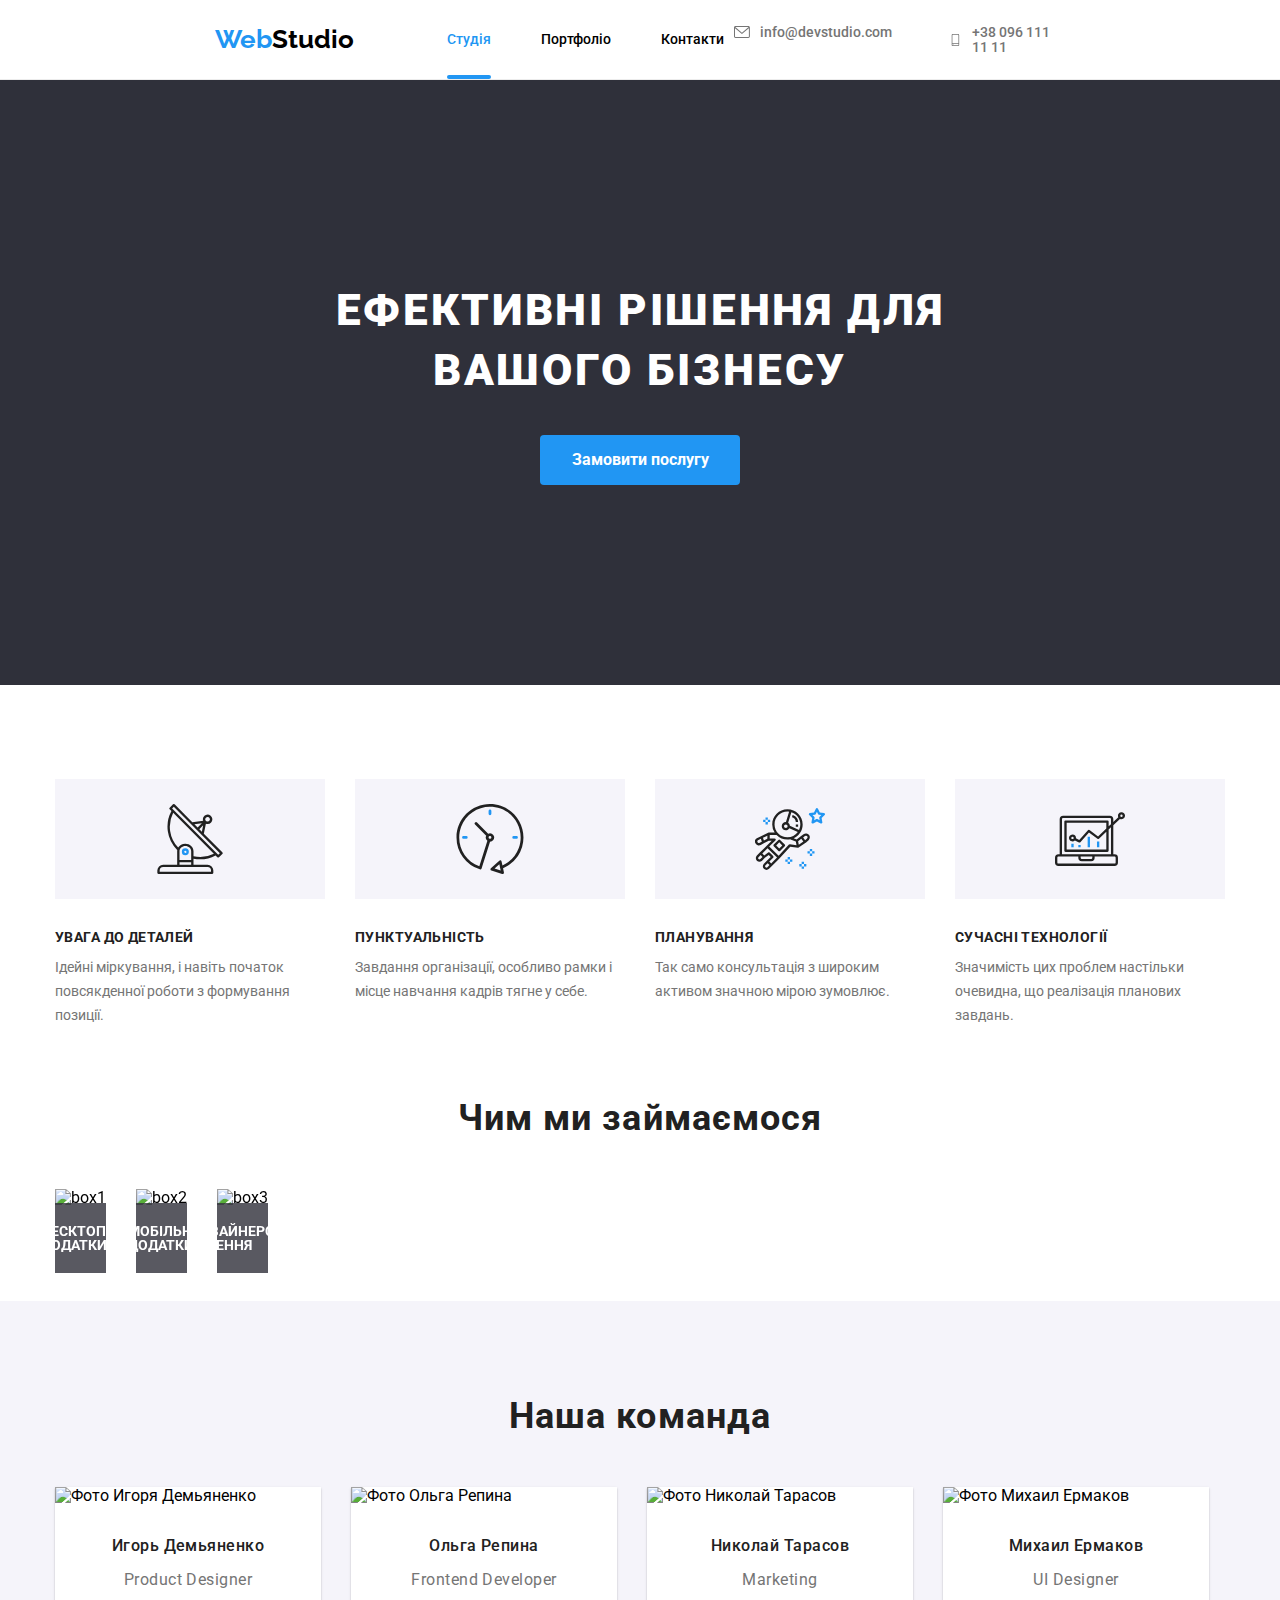
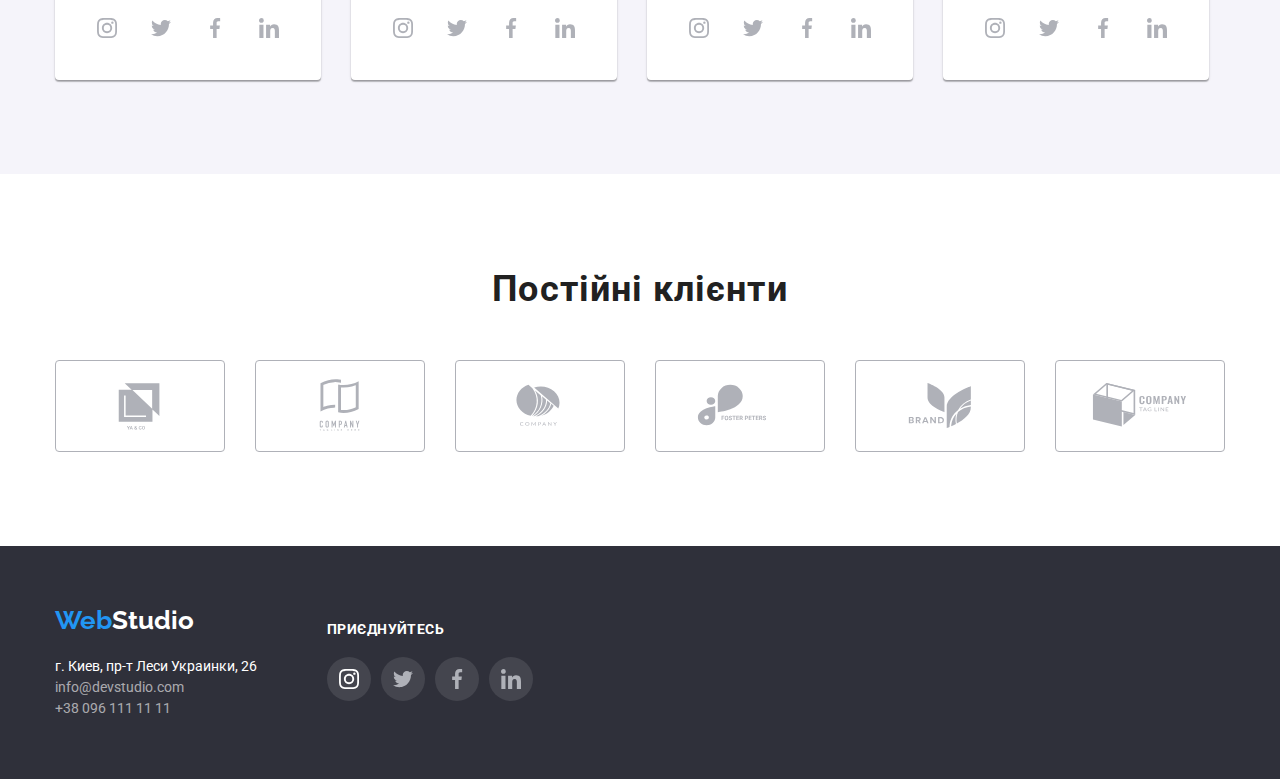
==== index.html @ 17ed09cc "edit" ====
<!DOCTYPE html>
<html lang="ru">
  <head>
    <meta charset="UTF-8" />
    <meta http-equiv="X-UA-Compatible" content="IE=edge" />
    <meta name="viewport" content="width=device-width, initial-scale=1.0" />

    <link rel="preconnect" href="https://fonts.googleapis.com" />
    <link rel="preconnect" href="https://fonts.gstatic.com" crossorigin />
    <link
      href="https://fonts.googleapis.com/css2?family=Raleway:wght@400;500;700;900&family=Roboto:wght@500;700;900&display=swap"
      rel="stylesheet"
    />
    <link
      href="https://fonts.googleapis.com/css2?family=Raleway:wght@400;500;700;900&family=Roboto"
      rel="stylesheet"
    />
    <link
      rel="stylesheet"
      href="https://cdn.jsdelivr.net/npm/modern-normalize@1.1.0/modern-normalize.min.css"
    />

    <link rel="stylesheet" href="./css/style.css" />
    <title>MainPage</title>
  </head>
  <body>
    <!-- H E A D E R -->
    <header class="page-header-container">
      <nav class="page-nav">
        <a href="" class="logo">Web<span>Studio</span></a>
        <ul class="site-nav1">
          <li>
            <a href="./index.html" class="site-nav current">Студія</a>
          </li>
          <li>
            <a href="./portfolio.html" class="site-nav">Портфоліо</a>
          </li>
          <!-- <li class="menu-item"> -->
          <li><a href="" class="site-nav">Контакти</a></li>
        </ul>
        <ul class="contact-nav">
          <li class="contact-items">
            <a href="mailto:info@devstudio.com" class="site-nav-contact-header">
              <svg class="header-links-svg" width="16" height="12">
                <use href="./img/sprite.svg#icon-envelope"></use>
              </svg>
              info@devstudio.com</a
            >
          </li>
          <li class="contact-items">
            <a href="tel:0961111111" class="site-nav-contact-header tel">
              <svg class="header-links-svg" width="16" height="12">
                <use href="./img/sprite.svg#icon-smartphone"></use>
              </svg>
              +38 096 111 11 11</a
            >
          </li>
        </ul>
      </nav>
    </header>
    <main>
      <!-- H E R O -->
      <section>
        <div class="HERO">
          <!-- <div class="container-hero"> -->
          <h1 class="mainhead">Ефективні рішення для вашого бізнесу</h1>
          <!-- </button> -->
          <button data-modal-open class="buttons-head-main">
            Замовити послугу
          </button>
          <!-- MODALKA -->
          <div class="backdrop is-hidden" data-modal>
            <div class="modal">
              <button data-modal-close class="data-modal-close-button">
                <svg width="18" height="18">
                  <use href="./img/sprite.svg#icon-close-modal"></use>
                </svg>
              </button>
            </div>
          </div>

          <!-- </button> -->
        </div>
      </section>
      <!-- P E R E V A G I -->
      <section class="section pading-boton-0">
        <div class="container">
          <h2 class="visually-hidden">преимущества</h2>
          <ul class="all-perevagi">
            <li class="perevaga">
              <div class="perevaga-svg">
                <svg width="70" height="70">
                  <use href="./img/sprite.svg#icon-antenna"></use>
                </svg>
              </div>

              <h3 class="h3main-page">УВАГА ДО ДЕТАЛЕЙ</h3>
              <p class="p-mainpage">
                Ідейні міркування, і навіть початок повсякденної роботи з
                формування позиції.
              </p>
            </li>

            <li class="perevaga">
              <div class="perevaga-svg">
                <svg width="70" height="70">
                  <use href="./img/sprite.svg#icon-clock"></use>
                </svg>
              </div>
              <h3 class="h3main-page">ПУНКТУАЛЬНІСТЬ</h3>
              <p class="p-mainpage">
                Завдання організації, особливо рамки і місце навчання кадрів
                тягне у себе.
              </p>
            </li>

            <li class="perevaga">
              <div class="perevaga-svg">
                <svg width="70" height="70">
                  <use href="./img/sprite.svg#icon-astronaut"></use>
                </svg>
              </div>
              <h3 class="h3main-page">ПЛАНУВАННЯ</h3>
              <p class="p-mainpage">
                Так само консультація з широким активом значною мірою зумовлює.
              </p>
            </li>

            <li class="perevaga">
              <div class="perevaga-svg">
                <svg width="70" height="70">
                  <use href="./img/sprite.svg#icon-diagram"></use>
                </svg>
              </div>
              <h3 class="h3main-page">СУЧАСНІ ТЕХНОЛОГІЇ</h3>
              <p class="p-mainpage">
                Значимість цих проблем настільки очевидна, що реалізація
                планових завдань.
              </p>
            </li>
          </ul>
        </div>
      </section>
      <!-- C H I M  M I Z A U M A E M O S  -->
      <section class="section">
        <div class="container">
          <h2 class="h2-mainpage">Чим ми займаємося</h2>

          <ul class="what_we_doing">
            <li class="menu-item-1">
              <img src="./img/box_1.jpeg" width="370" alt="box1" />
              <p class="overlay-what_we_doing">ДЕСКТОПНІ ДОДАТКИ</p>
            </li>
            <li class="menu-item-1">
              <img src="./img/box_2.jpeg" width="370" alt="box2" />
              <p class="overlay-what_we_doing">МОБІЛЬНІ ДОДАТКИ</p>
            </li>
            <li class="menu-item-1">
              <img src="./img/box_1.jpeg" width="370" alt="box3" />
              <p class="overlay-what_we_doing">ДИЗАЙНЕРСЬКІ РІШЕННЯ</p>
            </li>
          </ul>
        </div>
      </section>

      <!-- C O M A N D A -->
      <section class="team section">
        <!-- div що описує весь section comandi -->
        <div class="container">
          <h2 class="h2-mainpage">Наша команда</h2>

          <ul class="what_we_doing">
            <li>
              <div class="card">
                <img
                  class="img"
                  src="./img/team_card1.jpg"
                  width="270"
                  alt="Фото Игоря Демьяненко "
                />
                <div class="posterr">
                  <h3 class="h3titleposter">Игорь Демьяненко</h3>
                  <p lang="en" class="opisposter">Product Designer</p>
                  <ul class="social-list">
                    <li>
                      <a class="social-list-link">
                        <svg
                          vievBox="0.4, 0, 0.2, 1"
                          width="20"
                          height="20"
                          class="social-link-icon"
                        >
                          <use href="./img/sprite.svg#icon-instagram-2"></use>
                        </svg>
                      </a>
                    </li>
                    <li>
                      <a class="social-list-link">
                        <svg width="20" height="20" class="social-link-icon">
                          <use href="./img/sprite.svg#icon-twitter-1"></use>
                        </svg>
                      </a>
                    </li>
                    <li>
                      <a class="social-list-link">
                        <svg width="20" height="20" class="social-link-icon">
                          <use href="./img/sprite.svg#icon-facebook-1"></use>
                        </svg>
                      </a>
                    </li>
                    <li>
                      <a class="social-list-link">
                        <svg width="20" height="20" class="social-link-icon">
                          <use href="./img/sprite.svg#icon-linkedin-1"></use>
                        </svg>
                      </a>
                    </li>
                  </ul>
                </div>
              </div>
            </li>
            <li>
              <div class="card">
                <img
                  class="img"
                  src="./img/team_card2.jpg"
                  width="270"
                  alt="Фото Ольга Репина"
                />
                <div class="posterr">
                  <h3 class="h3titleposter">Ольга Репина</h3>
                  <p lang="en" class="opisposter">Frontend Developer</p>
                  <ul class="social-list">
                    <li>
                      <a href="" class="social-list-link">
                        <svg width="20" height="20" class="social-link-icon">
                          <use href="./img/sprite.svg#icon-instagram-2"></use>
                        </svg>
                      </a>
                    </li>
                    <li>
                      <a href="" class="social-list-link">
                        <svg width="20" height="20" class="social-link-icon">
                          <use href="./img/sprite.svg#icon-twitter-1"></use>
                        </svg>
                      </a>
                    </li>
                    <li>
                      <a href="" class="social-list-link">
                        <svg width="20" height="20" class="social-link-icon">
                          <use href="./img/sprite.svg#icon-facebook-1"></use>
                        </svg>
                      </a>
                    </li>
                    <li>
                      <a href="" class="social-list-link">
                        <svg width="20" height="20" class="social-link-icon">
                          <use href="./img/sprite.svg#icon-linkedin-1"></use>
                        </svg>
                      </a>
                    </li>
                  </ul>
                </div>
              </div>
            </li>

            <li>
              <div class="card">
                <img
                  class="img"
                  src="./img/team_card3.jpg"
                  width="270"
                  alt="Фото Николай Тарасов"
                />
                <div class="posterr">
                  <h3 class="h3titleposter">Николай Тарасов</h3>
                  <p lang="en" class="opisposter">Marketing</p>
                  <ul class="social-list">
                    <li>
                      <a href="" class="social-list-link">
                        <svg width="20" height="20" class="social-link-icon">
                          <use href="./img/sprite.svg#icon-instagram-2"></use>
                        </svg>
                      </a>
                    </li>
                    <li>
                      <a href="" class="social-list-link">
                        <svg width="20" height="20" class="social-link-icon">
                          <use href="./img/sprite.svg#icon-twitter-1"></use>
                        </svg>
                      </a>
                    </li>
                    <li>
                      <a href="" class="social-list-link">
                        <svg width="20" height="20" class="social-link-icon">
                          <use href="./img/sprite.svg#icon-facebook-1"></use>
                        </svg>
                      </a>
                    </li>
                    <li>
                      <a href="" class="social-list-link">
                        <svg width="20" height="20" class="social-link-icon">
                          <use href="./img/sprite.svg#icon-linkedin-1"></use>
                        </svg>
                      </a>
                    </li>
                  </ul>
                </div>
              </div>
            </li>
            <li>
              <div class="card">
                <img
                  class="img"
                  src="./img/team_card4.jpg"
                  width="270"
                  alt="Фото Михаил Ермаков"
                />
                <div class="posterr">
                  <h3 class="h3titleposter">Михаил Ермаков</h3>
                  <p lang="en" class="opisposter">UI Designer</p>
                  <ul class="social-list">
                    <li>
                      <a href="" class="social-list-link">
                        <svg width="20" height="20" class="social-link-icon">
                          <use href="./img/sprite.svg#icon-instagram-2"></use>
                        </svg>
                      </a>
                    </li>
                    <li>
                      <a href="" class="social-list-link">
                        <svg width="20" height="20" class="social-link-icon">
                          <use href="./img/sprite.svg#icon-twitter-1"></use>
                        </svg>
                      </a>
                    </li>
                    <li>
                      <a href="" class="social-list-link">
                        <svg width="20" height="20" class="social-link-icon">
                          <use href="./img/sprite.svg#icon-facebook-1"></use>
                        </svg>
                      </a>
                    </li>
                    <li>
                      <a href="" class="social-list-link">
                        <svg width="20" height="20" class="social-link-icon">
                          <use href="./img/sprite.svg#icon-linkedin-1"></use>
                        </svg>
                      </a>
                    </li>
                  </ul>
                </div>
              </div>
            </li>
          </ul>
        </div>
      </section>

      <!-- C U S T O M E R S -->

      <section class="section">
        <div class="container">
          <h2 class="h2-mainpage">Постійні клієнти</h2>
          <!--what_we_doing універсальний клас для задання gap  -->

          <ul class="what_we_doing">
            <li>
              <a class="bordericon">
                <svg width="106" height="60" class="svg-customers">
                  <use href="./img/sprite.svg#icon-customers-1"></use>
                </svg>
              </a>
            </li>
            <li>
              <a class="bordericon">
                <svg width="106" height="60" class="svg-customers">
                  <use href="./img/sprite.svg#icon-customers-2"></use>
                </svg>
              </a>
            </li>
            <li>
              <a class="bordericon">
                <svg width="106" height="60" class="svg-customers">
                  <use href="./img/sprite.svg#icon-customers-3"></use>
                </svg>
              </a>
            </li>
            <li>
              <a class="bordericon">
                <svg width="106" height="60" class="svg-customers">
                  <use href="./img/sprite.svg#icon-customers-4"></use>
                </svg>
              </a>
            </li>
            <li>
              <a class="bordericon">
                <svg width="106" height="60" class="svg-customers">
                  <use href="./img/sprite.svg#icon-customers-5"></use>
                </svg>
              </a>
            </li>
            <li>
              <a class="bordericon">
                <svg width="106" height="60" class="svg-customers">
                  <use href="./img/sprite.svg#icon-customers-6"></use>
                </svg>
              </a>
            </li>
          </ul>
        </div>
      </section>
    </main>

    <!-- F  O  O  T  E  R  -->
    <footer class="footer">
      <div class="container">
        <!-- <a href="" class="logo_end">Web<span>Studio</span></a> -->
        <ul class="flegap">
          <li>
            <address>
              <a href="./index.html" class="logo_end">Web<span>Studio</span></a>
              <ul>
                <li>
                  <a
                    href="https://goo.gl/maps/dvbGAmBfhwLZCgSV6"
                    target="_blank"
                    rel="noopener noreferrer"
                    class="adress"
                    >г. Киев, пр-т Леси Украинки, 26</a
                  >
                </li>
                <li>
                  <a
                    href="mailto:info@devstudio.com"
                    class="site-nav-contact-footer"
                    >info@devstudio.com</a
                  >
                </li>
                <li>
                  <a href="tel:0961111111" class="site-nav-contact-footer"
                    >+38 096 111 11 11</a
                  >
                </li>
              </ul>
            </address>
          </li>

          <!-- social network -->
          <li>
            <div class="join_in">
              <h3 class="h3foot">ПРИЄДНУЙТЕСЬ</h3>
              <ul class="social-list">
                <li>
                  <a href="" class="social-list-link-footer">
                    <svg width="20" height="20" class="social-link-icon-footer">
                      <use href="./img/sprite.svg#icon-instagram-2"></use>
                    </svg>
                  </a>
                </li>
                <li>
                  <a href="" class="social-list-link-footer">
                    <svg width="20" height="20" class="social-link-icon">
                      <use href="./img/sprite.svg#icon-twitter-1"></use>
                    </svg>
                  </a>
                </li>
                <li>
                  <a href="" class="social-list-link-footer">
                    <svg width="20" height="20" class="social-link-icon">
                      <use href="./img/sprite.svg#icon-facebook-1"></use>
                    </svg>
                  </a>
                </li>
                <li>
                  <a href="" class="social-list-link-footer">
                    <svg width="20" height="20" class="social-link-icon">
                      <use href="./img/sprite.svg#icon-linkedin-1"></use>
                    </svg>
                  </a>
                </li>
              </ul>
            </div>
          </li>
        </ul>
      </div>
    </footer>

    <script src="./JS/modal.js"></script>
  </body>
</html>
---- css/style.css ----
/* P A G E  I N D E X . H T M L */
/* PAGE PORTFOLIO */
/* palitra:
колір основного тексту: color: #000 - primary-text-color
колір вторичного тексту: #212121  - h2-text-color
колір посилань:  color: #2196f3
колір посилань(номер тел. пошта): #757575


бекграунт колор секцій переваги та what_we_doing:
#E5E5E5



футер:
лого: 
rgba(33, 150, 243, 1)
rgba(255, 255, 255, 1)
адреса: 
rgba(255, 255, 255, 1)
колір  посилань(номер тел. пошта)-
rgba(255, 255, 255, 0.6)
*/
h1,
h2,
h3,
h4,
p {
  margin-top: 0;
  margin-bottom: 0;
}
ul,
ol {
  margin-top: 0;
  margin-bottom: 0;
  padding-left: 0;
}
.img {
  width: 270px;
  height: 260px;
}
button {
  cursor: pointer;
}
:root {
  --primary-text-color: #000;
  --h2-h3-text-color: #212121;
  --logo-color: #2196f3;
  --color-link: #757575;
  --back-ground-color: rgba(47, 48, 58);
  --white-main-color: #ffffff;
  --back-gtound-key-kolor: #188ce8;
  --icon-fill-color: #afb1b8;
  --back-ground-key-color-foot: rgba(255, 255, 255, 0.1);
}

body {
  color: var(--primary-text-color);
  font-family: "Roboto";
  height: 100%;
  margin: 0px;
  padding: 0px;
}

/* ОФОРМЛЕННЯ */
/* всі контейнери width: 1170px; */
.container {
  width: 1170px;
  margin-left: auto;
  margin-right: auto;
}
.section {
  padding-top: 94px;
  padding-bottom: 94px;
}
.container1 {
  width: 1200px;
  padding-left: 15px;
  padding-right: 15px;
  margin: 0 auto;
}
/* H E A D E R */
.page-header-container {
  border-bottom: Solid 1px #ececec;
  height: 80px;
  max-width: 1600px;
  padding-left: 215px;
  padding-right: 215px;
  display: flex;
  align-items: center;
  justify-content: space-between;
}
.site-nav1 {
  display: flex;
}

.site-nav.current {
  color: var(--logo-color);
  position: relative;
}
.site-nav.current::after {
  position: absolute;
  content: "";
  display: block;
  background-color: var(--logo-color);
  border-radius: 2px;
  width: 100%;
  height: 4px;
  box-sizing: border-box;
  bottom: 0;
  left: 0;
}
/* розсунення елементів навігації */

/* menu-item:not(:last-child) {
  margin-right: 40px;
} */
.page-nav {
  display: flex;
  align-items: center;
  width: 1200px;
  /* justify-content: space-between; */

  margin-left: auto;
  margin-right: auto;
  font-family: "Roboto";
  font-weight: 500;
}

/* класс контакти хедера */
.contact-nav {
  margin-left: auto;
  display: flex;
  /* padding-left: 300px; */
}
.contact-items:not(:last-child) {
  padding-right: 47px;
}

/* посилання на номер телефону та е-mail */
.site-nav-contact-header {
  display: flex;
  color: var(--color-link);
  font-weight: 500;
  font-size: 14px;
  line-height: 102.5625%;
  padding: 32px 0px;
  align-items: center;
  transition: color 750ms cubic-bezier(0.4, 0, 0.2, 1);
}
.site-nav-contact-header::before {
  content: "";
  margin-right: 10px;
}
.site-nav-contact-header:hover,
.site-nav-contact-header:focus {
  color: var(--logo-color);
}

/* покраска SVG при ховері і фокусі */
.site-nav-contact-header:hover .header-links-svg,
.site-nav-contact-header:focus .header-links-svg {
  fill: var(--logo-color);
}

/* SVG */
.header-links-svg {
  fill: var(--color-link);
  display: flex;
  justify-content: center;
  margin-right: 10px;
  transition-property: fill;
  transition-duration: 250ms;
  transition-timing-function: linear;
  /* transition: fill 250ms cubic-bezier(0.4, 0, 0.2, 1); */
}
.svgg {
  fill: oldlace;
  transition-property: fill;
  transition-duration: 250ms;
  transition-timing-function: linear;
}
.perevaga-svg {
  display: flex;
  justify-content: center;
  align-items: center;
  width: 270px;
  height: 120px;
  background-color: #f5f4fa;
}
/* -------END--HEADER------------------------- */

/* всі контейнери width: 1600px; */
.wide {
  max-width: 1630px;
}
/* КІНЕЦЬ ОФОРМЛЕННЯ */

/* <!------------- HERO класс області ----------> */
.HERO {
  background-image: linear-gradient(
      rgba(47, 48, 58, 0.4),
      rgba(47, 48, 58, 0.4)
    ),
    url(../img/Img-14.jpg);
  background-size: cover;
  background-color: var(--back-ground-color);
  max-width: 1600px;
  /* height: 600px; */
  margin: 0 auto;
  padding: 200px 0px;
}

.mainhead {
  display: flex;
  text-align: center;
  height: 120px;
  color: var(--white-main-color);
  justify-content: center;
  letter-spacing: 0.06em;
  line-height: 1.37;
  text-transform: uppercase;
  font-size: 44px;
  font-weight: 900;
  margin: 0 auto;

  margin-bottom: 35px;
  max-width: 695px;
  align-items: center;
  /* font-style: normal; */
}
/* Кнопка HERO */
.buttons-head-main {
  display: flex;
  background-color: var(--logo-color);
  color: var(--white-main-color);
  width: 200px;
  height: 50px;
  border: var(--back-ground-color);
  /* left: 700px;
  top: 430px; */
  font-family: "Roboto";
  font-style: normal;
  font-weight: 700;
  font-size: 16px;
  margin: 0 auto;
  align-items: center;
  justify-content: center;
  border-radius: 4px;
  transition: background-color 250ms cubic-bezier(0.4, 0, 0.2, 1);
}
.buttons-head-main:hover,
.buttons-head-main:focus {
  background-color: var(--back-gtound-key-kolor);
}

/* оформлення h3 та опису */

.all-perevagi {
  display: flex;
  gap: 30px;
  /* justify-content: space-between; */
  /* padding-top: 94px;
  padding-bottom: 94px; */
}
/* загальний клас для розміщення переваг */
.team {
  background-color: #f5f4fa;
}
.perevaga {
  /* display: flex; */
  /* padding-right: 30px; */
  width: 270px;
  height: 224px;
}

.h3main-page {
  color: var(--h2-h3-text-color);
  /* font-family: "Roboto"; */
  font-style: normal;
  font-weight: 700;
  font-size: 14px;
  line-height: 16px;
  letter-spacing: 0.03em;
  text-transform: uppercase;
  display: flex;
  margin-bottom: 10px;
  margin-top: 30px;
}
.p-mainpage {
  /* font-family: "Roboto"; */
  display: flex;
  height: 75px;
  font-style: normal;
  font-weight: 400;
  font-size: 14px;
  line-height: 24px;
  color: var(--color-link);
}
/* <!-- C H I M  M I Z A U M A E M O S  --> */

/* оформленян h2 чим ми займаємось */

.h2-mainpage {
  /* font-family: "Roboto"; */
  display: flex;
  margin-bottom: 50px;
  justify-content: center;
  font-style: normal;
  font-weight: 700;
  font-size: 36px;
  line-height: 42px;
  letter-spacing: 0.03em;
  color: var(--h2-h3-text-color);
}
.what_we_doing {
  display: flex;
  gap: 30px;
}
.menu-item-1 {
  position: relative;
}

.overlay-what_we_doing {
  position: absolute;
  left: 0;
  top: 75%;
  display: flex;
  width: 100%;
  height: 70px;
  color: var(--white-main-color);
  background-color: rgba(47, 48, 58, 0.8);
  font-family: "Roboto";
  font-weight: 700;
  font-style: Bold;
  font-size: 14px;
  line-height: 16px;
  line-height: 100%;
  letter-spacing: 3%;
  padding: 27px, 107px;
  align-items: center;
  justify-content: center;
}
/* <!-- C O M A N D A --> */
/* оформлення заголовків постерів та опису */

/* фон */
.comanda {
  display: flex;
  justify-content: space-between;
  padding-top: 94px;
  background-color: #f5f4fa;
}
/* класс для заголовка H2 НАША КОМАНДА */
.down {
  padding-top: 94px;
  padding-bottom: 50px;
}
.posterr {
  padding: 30px;
  text-align: center;
}

/* клас всіх карток */
.kartoteka {
  justify-content: space-between;
}

/* учасники */
/* класс постер */
.poster {
  width: 270px;
  height: 368px;
  background-color: #ffffff;
  box-shadow: 0px 1px 3px rgba(0, 0, 0, 0.12), 0px 1px 1px rgba(0, 0, 0, 0.14),
    0px 2px 1px rgba(0, 0, 0, 0.2);
  border-radius: 0px 0px 4px 4px;
  text-align: center;
}
.poster:not(:last-child) {
  margin-right: 40px;
}
/* фото */

.member-team {
  width: 1170px;
  height: 368px;
  display: flex;
  justify-content: space-between;
}

/* ,імя, */

.h3titleposter {
  font-style: normal;
  font-weight: 500;
  font-size: 16px;
  line-height: 19px;
  margin-bottom: 10px;
  letter-spacing: 0.03em;
  color: var(--h2-h3-text-color);
}
/* чим замається */
.opisposter {
  margin-top: 16px;
  /* justify-content: center;
  font-style: normal; */
  font-weight: 400;
  font-size: 16px;
  line-height: 1.18;
  letter-spacing: 0.03em;
  color: var(--color-link);
  margin-bottom: 16px;
}
/* КЛАС ОПИСУ SVG */
.social-list {
  display: flex;
  gap: 10px;
  justify-content: center;
}

/* LINK SOCIAL WEB

  */
.social-list-link {
  transition: all;
  display: flex;
  width: 44px;
  height: 44px;
  border-radius: 50%;
  justify-content: center;
  align-items: center;
  fill: var(--icon-fill-color);
  transition: 250ms cubic-bezier(0.4, 0, 0.2, 1);
}
/* клас SVG */

.social-link-icon {
  transition: all;
  fill: var(--icon-fill-color);
  transition: 250ms cubic-bezier(0.4, 0, 0.2, 1);
}
.social-list-link:hover,
.social-list-link:focus {
  background-color: var(--back-gtound-key-kolor);
}

.social-list-link:hover .social-link-icon,
.social-link-link:focus .social-link-icon {
  fill: var(--white-main-color);
}

/* --------------кінець класу постер---------- */

/* -- C U S T O M E R S --> */
/* .svg27 {
  fill: tomato;
  transition-property: fill;
  transition-duration: 900ms;
  transition-timing-function: linear;
} */

.bordericon {
  transition: all;
  display: flex;
  border: 1px solid var(--icon-fill-color);
  border-radius: 4px;
  align-items: center;
  justify-content: center;
  width: 170px;
  height: 92px;
  transition: 250ms cubic-bezier(0.4, 0, 0.2, 1);
}
.svg-customers {
  fill: var(--icon-fill-color);
  transition: 250ms cubic-bezier(0.4, 0, 0.2, 1);
}
.bordericon:focus,
.bordericon:hover {
  border: 1px solid var(--logo-color);
}
.bordericon:focus .svg-customers,
.bordericon:hover .svg-customers {
  fill: var(--logo-color);
}
/* <!-- C U S T O M E R S --> */

/* класс приховування */
.visually-hidden {
  position: absolute;
  width: 1px;
  height: 1px;
  padding: 0;
  margin: -1px;
  overflow: hidden;
  clip: rect(0, 0, 0, 0);
  white-space: nowrap;
  border: 0;
}

/* відміняємо крапки списків */
ul {
  list-style: none;
}
/* Скасовуємо підкреслення у посилань */
a {
  text-decoration: none;
  font-style: normal;
}

/* ---------------header, footer--------- */

.logo {
  color: var(--logo-color);
  font-weight: bold;
  font-size: 26px;
  font-family: "Raleway";
  line-height: 190.75%;
  margin-right: 43px;
  transition: color 250ms cubic-bezier(0.4, 0, 0.2, 1);
}
.logo > span {
  color: var(--primary-text-color);
}
.logo:hover,
.logo:focus {
  color: var(--logo-color);
}
/* навігація сайту */
.site-nav {
  color: var(--primary-text-color);
  font-weight: 500;
  font-size: 14px;
  line-height: 100%;
  padding: 32px 0px;
  margin-left: 50px;
  transition: color 250ms cubic-bezier(0.4, 0, 0.2, 1);
}

.site-nav:hover,
.site-nav:focus {
  color: var(--logo-color);
}

.button {
  padding-left: 22px;
  padding-right: 22px;
  padding-top: 6px;
  padding-bottom: 6px;
}
.data-modal-close-button {
  position: absolute;
  top: 10px;
  right: 10px;
  display: flex;
  justify-content: center;
  align-items: center;
  height: 30px;
  width: 30px;
  border-radius: 50%;
  background-color: transparent;
  border: 1px solid rgba(0, 0, 0, 0.1);
  padding: 0;
  transition: 250ms cubic-bezier(0.4, 0, 0.2, 1);
}
.pading-boton-0 {
  padding-bottom: 0px;
}
/* кнопки керування постерами */
.buttons-head {
  color: var(--h2-h3-text-color);
  font-weight: 500;
  font-size: 16px;
  line-height: 26px;
  font-family: "Roboto";
  font-style: normal;
  cursor: pointer;
  border: #ffffff;
  border-radius: 4px;
  background-color: #f5f4fa;
  padding: 6px 22px;
  transition: color 250ms cubic-bezier(0.4, 0, 0.2, 1),
    background-color 250ms cubic-bezier(0.4, 0, 0.2, 1);
  /* transition-property: color 250ms cubic-bezier(0.4, 0, 0.2, 1); */
}
.buttons-head:hover,
.buttons-head:focus {
  color: var(--white-main-color);
  background-color: var(--back-gtound-key-kolor);

  box-shadow: 0px 1px 3px rgba(0, 0, 0, 0.12), 0px 1px 1px rgba(0, 0, 0, 0.14),
    0px 2px 1px rgba(0, 0, 0, 0.2);
  transition: 250ms cubic-bezier(0.4, 0, 0.2, 1);
}

/* задання класу на li кнопок */
.spisok-button:not(:last-child) {
  display: flex;
  margin-right: 8px;
}
.Portfolio-name-card {
  font-family: "Roboto";
  color: var(--h2-h3-text-color);
  font-weight: 700;
  font-size: 18px;
  font-style: normal;
  line-height: 36px;
  text-align: left;
  margin-bottom: 4px;

  /* margin-left: 24px;
  margin-right: 24px; */
}

/* опис постерів */
.type-of-work {
  color: var(--color-link);
  /* font-weight: 400; */
  font-size: 16px;
  line-height: 187.5%;
  text-align: left;
  /* margin-left: 24px;
  margin-right: 24px;
  margin-bottom: 20px; */
}
.card-2 {
  padding-top: 20px;
  padding-left: 24px;
  padding-bottom: 20px;
  padding-right: 24px;
}

/* <!-- F  O  O  T  E  R  --> */
.logo_end {
  display: flex;
  /* margin-top: 60px; */
  margin-bottom: 20px;
  color: var(--logo-color);
  font-weight: bold;
  font-size: 26px;
  font-family: "Raleway", "sans-serif";
  /* line-height: 2.2475%; */
}
.logo_end > span {
  color: var(--white-main-color);
}
/* .foot {
  display: flex;
  height: 252px;
  width: 1600px;
  background-color: var(--back-ground-color);
} */
.footer {
  background-color: var(--back-ground-color);
  padding-top: 60px;
  padding-bottom: 60px;
  align-items: center;
  display: flex;
  max-width: 1600px;
}
.join_in {
  margin-top: 15px;
  align-items: flex-start;
}
.h3foot {
  color: var(--white-main-color);
  /* font-family: "Roboto"; */
  font-style: normal;
  font-weight: 700;
  font-size: 14px;
  line-height: 16px;
  letter-spacing: 0.03em;
  margin-bottom: 20px;
}
/* КЛАСС СПИСКУ ФУТЕРА ДЛЯ РОЗЄДНАННЯ ЕЛЕМЕНТІВ */
.flegap {
  display: flex;
  gap: 70px;
}
.social-list-link-footer {
  width: 44px;
  height: 44px;
  border-radius: 50%;
  display: flex;
  justify-content: center;
  align-items: center;
  fill: var(--white-main-color);
  background-color: var(--back-ground-key-color-foot);
  transition: background-color 250ms cubic-bezier(0.4, 0, 0.2, 1);
}
.social-list-link-footer:hover,
.social-list-link-footer:focus {
  background-color: var(--back-gtound-key-kolor);
}

.social-list-link-footer:hover .social-link-icon-footer,
.social-link-link-footer:focus .social-link-icon-footer {
  fill: var(--white-main-color);
}

/* --------------- */
.logo-foot {
  color: var(--logo-color);
  font-family: "Raleway";
}
.adress {
  color: rgba(255, 255, 255, 1);
  /* font-weight: 400; */
  font-size: 14px;
  line-height: 150%;
  margin-bottom: 9px;
  /* font-family: "Roboto"; */
}
.site-nav-contact-footer {
  color: rgba(255, 255, 255, 0.6);
  /* font-weight: 400; */
  font-size: 14px;
  line-height: 150%;
  margin-bottom: 9px;
  transition: color 250ms cubic-bezier(0.4, 0, 0.2, 1);
}
.adress:hover,
.adress:focus {
  color: var(--logo-color);
}
.site-nav-contact-footer:hover,
.site-nav-contact-footer:focus {
  color: var(--logo-color);
}

/* MODALKA */
.modal {
  position: fixed;
  display: flex;
  justify-content: center;
  align-items: center;
  transform: translate(-50%, -50%);
  top: 50%;
  left: 50%;
  width: 528px;
  height: 580px;
  background-color: #ffffff;
  box-shadow: 0px 1px 3px rgba(0, 0, 0, 0.12), 0px 1px 1px rgba(0, 0, 0, 0.14),
    0px 2px 1px rgba(0, 0, 0, 0.2);
  border-radius: 4px;
  transition: background-color box-shadow 250ms cubic-bezier(0.4, 0, 0.2, 1);
}
.backdrop {
  position: fixed;
  width: 100%;
  height: 100%;
  top: 0%;
  left: 0%;
  background-color: rgba(0, 0, 0, 0.2);
  transition: background-color 250ms cubic-bezier(0.47, 0, 0.2, 1);
}
.backdrop.is-hidden {
  visibility: visible;
  opacity: 0;
  pointer-events: none;
}

/* ----------------------------------- */

/* PORTFOLIO */
/* клас встановлення межі */
.hed {
  padding: 94px;
}

/* розміщення контейнера main */
.main-portfolio {
  padding-top: 94px;
  padding-bottom: 94px;
}
/* клас розміщення фільтрів сторінки */
.filters {
  /* width: 611px;
  height: 64px;  */
  display: flex;
  margin-bottom: 34px;
  /* flex-wrap: wrap;
  gap: 8px; */
  justify-content: center;
}
/* клас для завдання бордерів */
.cardmain {
  border: solid 1px#eeeeee;
  position: relative;
  overflow: hidden;
}

.cardmain:focus,
.cardmain:hover {
  transition: color 250ms cubic-bezier(0.4, 0, 0.2, 1);
  box-shadow: 0px 1px 3px rgba(0, 0, 0, 0.12), 0px 1px 1px rgba(0, 0, 0, 0.14),
    0px 2px 1px rgba(0, 0, 0, 0.2);
}
/* OVERLAY for cart */
/* .overlay-cadrmain {
  position: absolute;
  overflow: hidden;
  left: 0;
  top: 0;
  display: flex;
  width: 100%;
  height: 294px;
  color: var(--white-main-color);
  background-color: rgba(33, 150, 243, 0.9);
  align-items: center;
  justify-content: center;
  transform: translate(0, 149%);
  transition: transform 500ms linear;
} */
.cardmain-link-wrapper {
  max-width: 100%;
  height: 100%;
}
.cardmain-img-wrapper {
  position: relative;
  overflow: hidden;
}

.overlay {
  position: absolute;
  width: 370;
  height: 294;
  padding-top: 63px;
  padding-right: 24px;
  padding-left: 24px;
  padding-bottom: 63px;
  font-family: "Roboto";
  font-style: normal;
  font-weight: 400;
  font-size: 18px;
  line-height: 28px;
  letter-spacing: 0.03em;
  color: var(--white-main-color);
  background-color: rgba(33, 150, 243, 0.9);
  transform: translate(0, 102%);
  transition: transform 500ms linear;
}
.cardmain-img-wrapper:hover .overlay {
  transform: translate(0, 0);
}
.cardmain-img-wrapper:hover .overlay {
  transform: translate(0, 0);
}

/* клас розміщення карток */
.cards-1 {
  display: flex;
  flex-wrap: wrap;
  gap: 30px;
  /* margin-bottom: 94px; */
}
.card {
  background-color: #ffffff;
  box-shadow: 0px 1px 3px rgba(0, 0, 0, 0.12), 0px 1px 1px rgba(0, 0, 0, 0.14),
    0px 2px 1px rgba(0, 0, 0, 0.2);
  border-radius: 0px 0px 4px 4px;
}
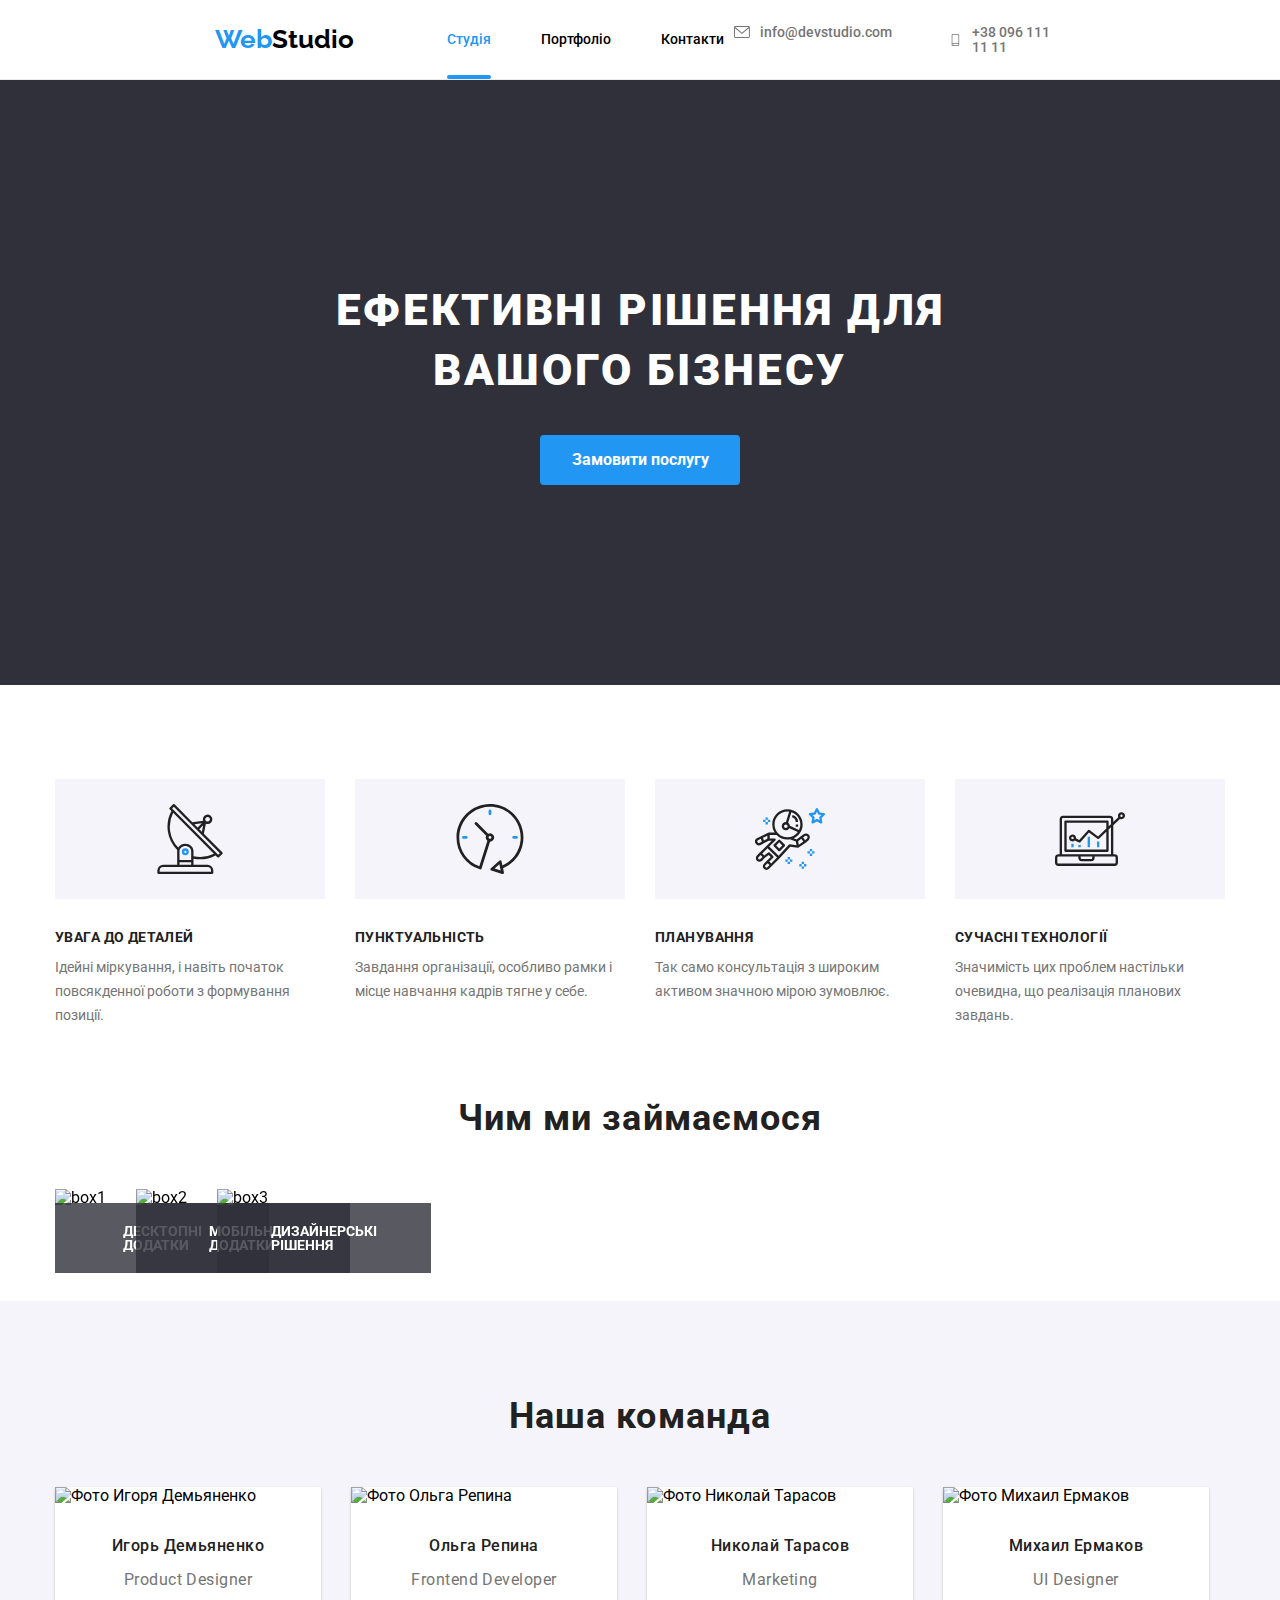
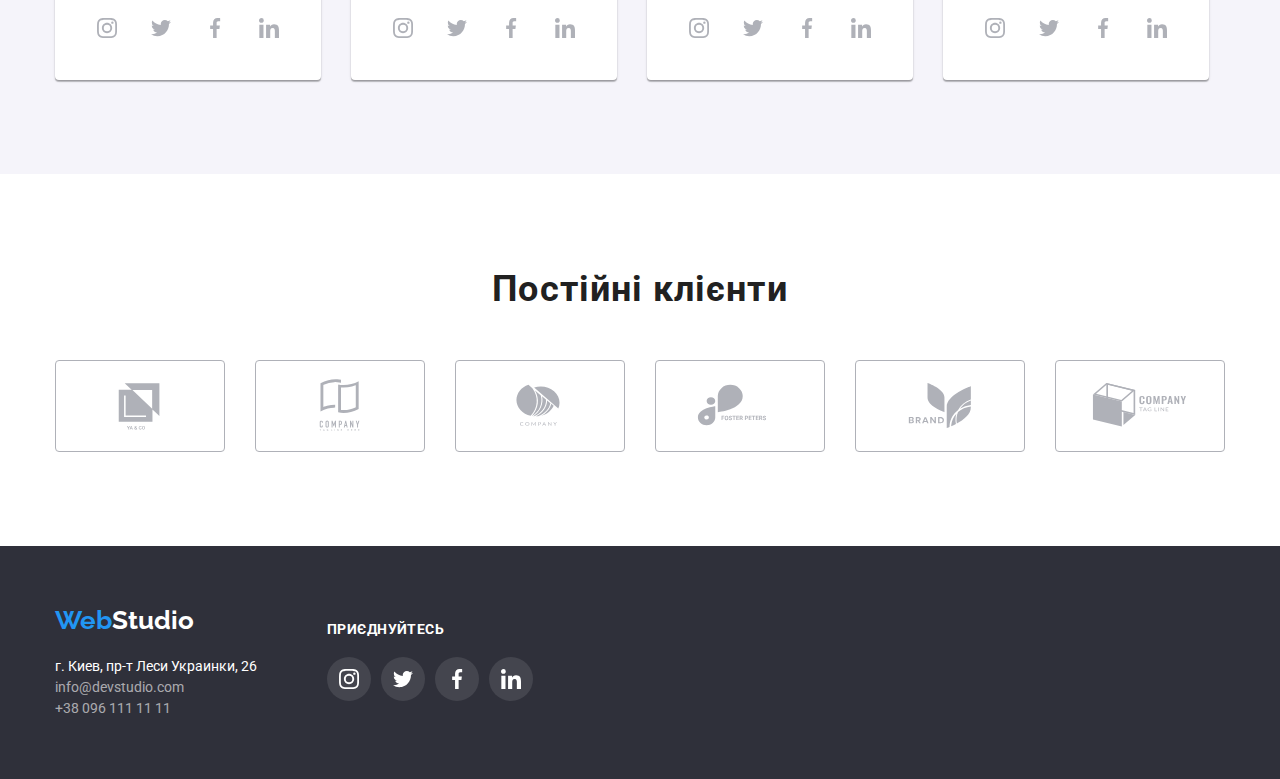
==== commit 4c0493fe: "edit" ====
--- a/index.html
+++ b/index.html
@@ -184,12 +184,7 @@
                   <ul class="social-list">
                     <li>
                       <a class="social-list-link">
-                        <svg
-                          vievBox="0.4, 0, 0.2, 1"
-                          width="20"
-                          height="20"
-                          class="social-link-icon"
-                        >
+                        <svg width="20" height="20" class="social-link-icon">
                           <use href="./img/sprite.svg#icon-instagram-2"></use>
                         </svg>
                       </a>
@@ -232,28 +227,28 @@
                   <p lang="en" class="opisposter">Frontend Developer</p>
                   <ul class="social-list">
                     <li>
-                      <a href="" class="social-list-link">
+                      <a class="social-list-link">
                         <svg width="20" height="20" class="social-link-icon">
                           <use href="./img/sprite.svg#icon-instagram-2"></use>
                         </svg>
                       </a>
                     </li>
                     <li>
-                      <a href="" class="social-list-link">
+                      <a class="social-list-link">
                         <svg width="20" height="20" class="social-link-icon">
                           <use href="./img/sprite.svg#icon-twitter-1"></use>
                         </svg>
                       </a>
                     </li>
                     <li>
-                      <a href="" class="social-list-link">
+                      <a class="social-list-link">
                         <svg width="20" height="20" class="social-link-icon">
                           <use href="./img/sprite.svg#icon-facebook-1"></use>
                         </svg>
                       </a>
                     </li>
                     <li>
-                      <a href="" class="social-list-link">
+                      <a class="social-list-link">
                         <svg width="20" height="20" class="social-link-icon">
                           <use href="./img/sprite.svg#icon-linkedin-1"></use>
                         </svg>
@@ -277,28 +272,28 @@
                   <p lang="en" class="opisposter">Marketing</p>
                   <ul class="social-list">
                     <li>
-                      <a href="" class="social-list-link">
+                      <a class="social-list-link">
                         <svg width="20" height="20" class="social-link-icon">
                           <use href="./img/sprite.svg#icon-instagram-2"></use>
                         </svg>
                       </a>
                     </li>
                     <li>
-                      <a href="" class="social-list-link">
+                      <a class="social-list-link">
                         <svg width="20" height="20" class="social-link-icon">
                           <use href="./img/sprite.svg#icon-twitter-1"></use>
                         </svg>
                       </a>
                     </li>
                     <li>
-                      <a href="" class="social-list-link">
+                      <a class="social-list-link">
                         <svg width="20" height="20" class="social-link-icon">
                           <use href="./img/sprite.svg#icon-facebook-1"></use>
                         </svg>
                       </a>
                     </li>
                     <li>
-                      <a href="" class="social-list-link">
+                      <a class="social-list-link">
                         <svg width="20" height="20" class="social-link-icon">
                           <use href="./img/sprite.svg#icon-linkedin-1"></use>
                         </svg>
@@ -321,28 +316,28 @@
                   <p lang="en" class="opisposter">UI Designer</p>
                   <ul class="social-list">
                     <li>
-                      <a href="" class="social-list-link">
+                      <a class="social-list-link">
                         <svg width="20" height="20" class="social-link-icon">
                           <use href="./img/sprite.svg#icon-instagram-2"></use>
                         </svg>
                       </a>
                     </li>
                     <li>
-                      <a href="" class="social-list-link">
+                      <a class="social-list-link">
                         <svg width="20" height="20" class="social-link-icon">
                           <use href="./img/sprite.svg#icon-twitter-1"></use>
                         </svg>
                       </a>
                     </li>
                     <li>
-                      <a href="" class="social-list-link">
+                      <a class="social-list-link">
                         <svg width="20" height="20" class="social-link-icon">
                           <use href="./img/sprite.svg#icon-facebook-1"></use>
                         </svg>
                       </a>
                     </li>
                     <li>
-                      <a href="" class="social-list-link">
+                      <a class="social-list-link">
                         <svg width="20" height="20" class="social-link-icon">
                           <use href="./img/sprite.svg#icon-linkedin-1"></use>
                         </svg>
@@ -459,21 +454,21 @@
                 </li>
                 <li>
                   <a href="" class="social-list-link-footer">
-                    <svg width="20" height="20" class="social-link-icon">
+                    <svg width="20" height="20" class="social-link-icon-footer">
                       <use href="./img/sprite.svg#icon-twitter-1"></use>
                     </svg>
                   </a>
                 </li>
                 <li>
                   <a href="" class="social-list-link-footer">
-                    <svg width="20" height="20" class="social-link-icon">
+                    <svg width="20" height="20" class="social-link-icon-footer">
                       <use href="./img/sprite.svg#icon-facebook-1"></use>
                     </svg>
                   </a>
                 </li>
                 <li>
                   <a href="" class="social-list-link-footer">
-                    <svg width="20" height="20" class="social-link-icon">
+                    <svg width="20" height="20" class="social-link-icon-footer">
                       <use href="./img/sprite.svg#icon-linkedin-1"></use>
                     </svg>
                   </a>
--- a/css/style.css
+++ b/css/style.css
@@ -332,12 +332,11 @@
   background-color: rgba(47, 48, 58, 0.8);
   font-family: "Roboto";
   font-weight: 700;
-  font-style: Bold;
+  font-style: normal;
   font-size: 14px;
   line-height: 16px;
   line-height: 100%;
-  letter-spacing: 3%;
-  padding: 27px, 107px;
+  padding: 27px 107px;
   align-items: center;
   justify-content: center;
 }
@@ -743,7 +742,7 @@
   box-shadow: 0px 1px 3px rgba(0, 0, 0, 0.12), 0px 1px 1px rgba(0, 0, 0, 0.14),
     0px 2px 1px rgba(0, 0, 0, 0.2);
   border-radius: 4px;
-  transition: background-color box-shadow 250ms cubic-bezier(0.4, 0, 0.2, 1);
+  transition: background-color 250ms cubic-bezier(0.4, 0, 0.2, 1);
 }
 .backdrop {
   position: fixed;
@@ -823,8 +822,6 @@
 
 .overlay {
   position: absolute;
-  width: 370;
-  height: 294;
   padding-top: 63px;
   padding-right: 24px;
   padding-left: 24px;
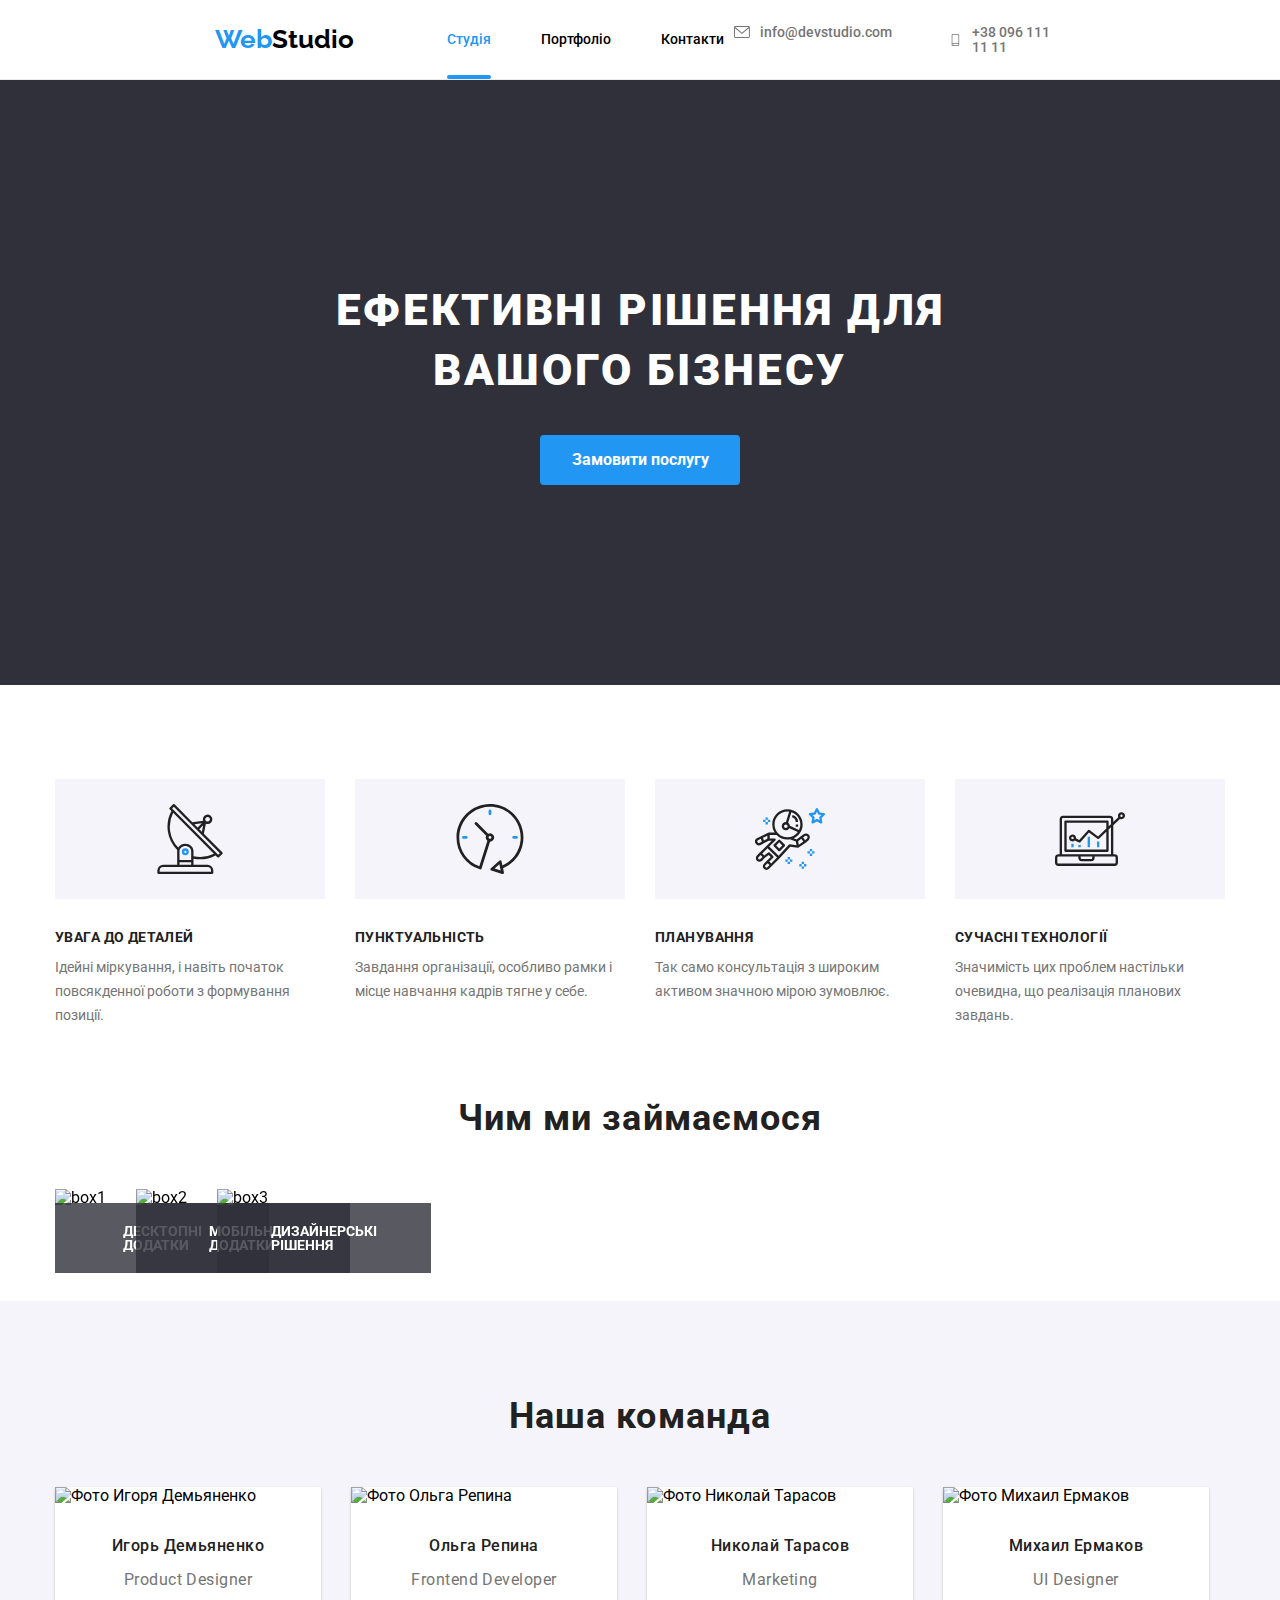
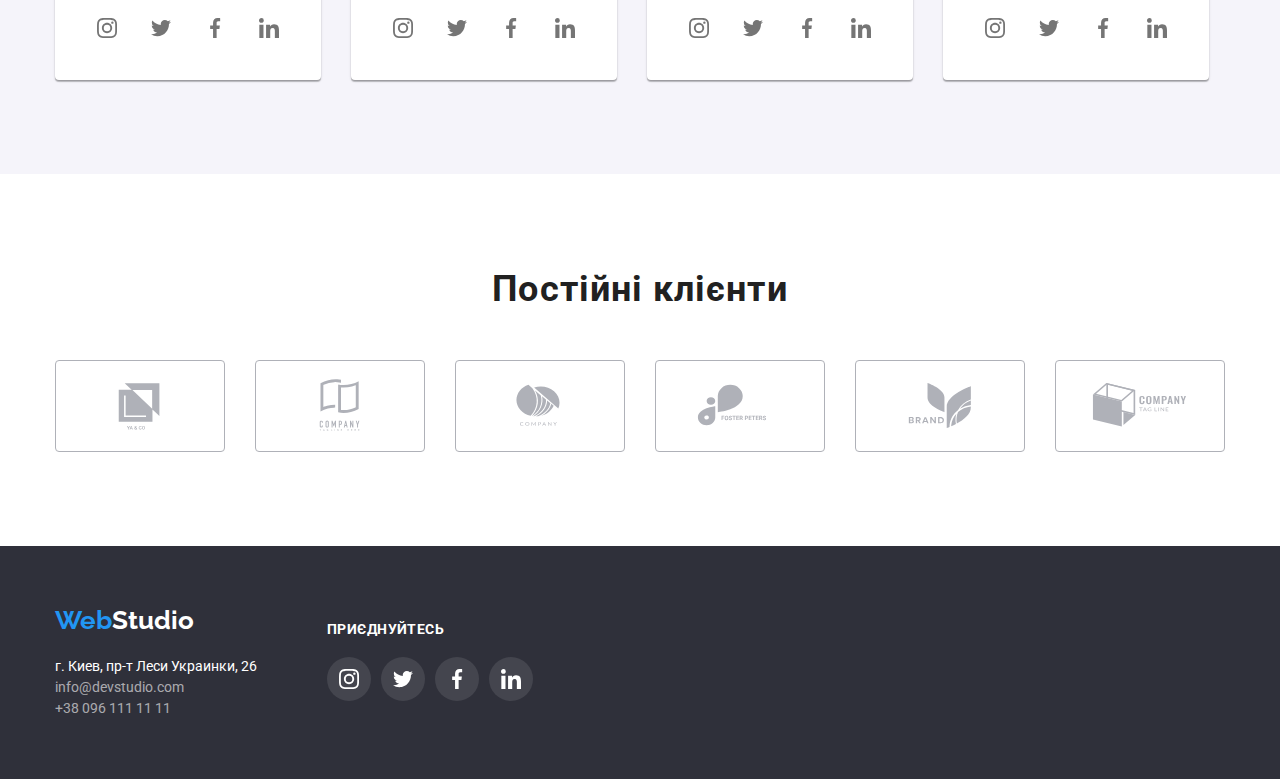
==== commit 31fad283: "dcd" ====
--- a/index.html
+++ b/index.html
@@ -183,29 +183,29 @@
                   <p lang="en" class="opisposter">Product Designer</p>
                   <ul class="social-list">
                     <li>
-                      <a class="social-list-link">
-                        <svg width="20" height="20" class="social-link-icon">
+                      <a href="" class="social-link">
+                        <svg class="social-icon" width="20" height="20">
                           <use href="./img/sprite.svg#icon-instagram-2"></use>
                         </svg>
                       </a>
                     </li>
                     <li>
-                      <a class="social-list-link">
-                        <svg width="20" height="20" class="social-link-icon">
+                      <a href="" class="social-link">
+                        <svg width="20" height="20" class="social-icon">
                           <use href="./img/sprite.svg#icon-twitter-1"></use>
                         </svg>
                       </a>
                     </li>
                     <li>
-                      <a class="social-list-link">
-                        <svg width="20" height="20" class="social-link-icon">
+                      <a href="" class="social-link">
+                        <svg width="20" height="20" class="social-icon">
                           <use href="./img/sprite.svg#icon-facebook-1"></use>
                         </svg>
                       </a>
                     </li>
                     <li>
-                      <a class="social-list-link">
-                        <svg width="20" height="20" class="social-link-icon">
+                      <a href="" class="social-link">
+                        <svg width="20" height="20" class="social-icon">
                           <use href="./img/sprite.svg#icon-linkedin-1"></use>
                         </svg>
                       </a>
@@ -227,29 +227,29 @@
                   <p lang="en" class="opisposter">Frontend Developer</p>
                   <ul class="social-list">
                     <li>
-                      <a class="social-list-link">
-                        <svg width="20" height="20" class="social-link-icon">
+                      <a href="" class="social-link">
+                        <svg class="social-icon" width="20" height="20">
                           <use href="./img/sprite.svg#icon-instagram-2"></use>
                         </svg>
                       </a>
                     </li>
                     <li>
-                      <a class="social-list-link">
-                        <svg width="20" height="20" class="social-link-icon">
+                      <a href="" class="social-link">
+                        <svg width="20" height="20" class="social-icon">
                           <use href="./img/sprite.svg#icon-twitter-1"></use>
                         </svg>
                       </a>
                     </li>
                     <li>
-                      <a class="social-list-link">
-                        <svg width="20" height="20" class="social-link-icon">
+                      <a href="" class="social-link">
+                        <svg width="20" height="20" class="social-icon">
                           <use href="./img/sprite.svg#icon-facebook-1"></use>
                         </svg>
                       </a>
                     </li>
                     <li>
-                      <a class="social-list-link">
-                        <svg width="20" height="20" class="social-link-icon">
+                      <a href="" class="social-link">
+                        <svg width="20" height="20" class="social-icon">
                           <use href="./img/sprite.svg#icon-linkedin-1"></use>
                         </svg>
                       </a>
@@ -272,29 +272,29 @@
                   <p lang="en" class="opisposter">Marketing</p>
                   <ul class="social-list">
                     <li>
-                      <a class="social-list-link">
-                        <svg width="20" height="20" class="social-link-icon">
+                      <a href="" class="social-link">
+                        <svg class="social-icon" width="20" height="20">
                           <use href="./img/sprite.svg#icon-instagram-2"></use>
                         </svg>
                       </a>
                     </li>
                     <li>
-                      <a class="social-list-link">
-                        <svg width="20" height="20" class="social-link-icon">
+                      <a href="" class="social-link">
+                        <svg width="20" height="20" class="social-icon">
                           <use href="./img/sprite.svg#icon-twitter-1"></use>
                         </svg>
                       </a>
                     </li>
                     <li>
-                      <a class="social-list-link">
-                        <svg width="20" height="20" class="social-link-icon">
+                      <a href="" class="social-link">
+                        <svg width="20" height="20" class="social-icon">
                           <use href="./img/sprite.svg#icon-facebook-1"></use>
                         </svg>
                       </a>
                     </li>
                     <li>
-                      <a class="social-list-link">
-                        <svg width="20" height="20" class="social-link-icon">
+                      <a href="" class="social-link">
+                        <svg width="20" height="20" class="social-icon">
                           <use href="./img/sprite.svg#icon-linkedin-1"></use>
                         </svg>
                       </a>
@@ -316,29 +316,29 @@
                   <p lang="en" class="opisposter">UI Designer</p>
                   <ul class="social-list">
                     <li>
-                      <a class="social-list-link">
-                        <svg width="20" height="20" class="social-link-icon">
+                      <a href="" class="social-link">
+                        <svg class="social-icon" width="20" height="20">
                           <use href="./img/sprite.svg#icon-instagram-2"></use>
                         </svg>
                       </a>
                     </li>
                     <li>
-                      <a class="social-list-link">
-                        <svg width="20" height="20" class="social-link-icon">
+                      <a href="" class="social-link">
+                        <svg width="20" height="20" class="social-icon">
                           <use href="./img/sprite.svg#icon-twitter-1"></use>
                         </svg>
                       </a>
                     </li>
                     <li>
-                      <a class="social-list-link">
-                        <svg width="20" height="20" class="social-link-icon">
+                      <a href="" class="social-link">
+                        <svg width="20" height="20" class="social-icon">
                           <use href="./img/sprite.svg#icon-facebook-1"></use>
                         </svg>
                       </a>
                     </li>
                     <li>
-                      <a class="social-list-link">
-                        <svg width="20" height="20" class="social-link-icon">
+                      <a href="" class="social-link">
+                        <svg width="20" height="20" class="social-icon">
                           <use href="./img/sprite.svg#icon-linkedin-1"></use>
                         </svg>
                       </a>
@@ -360,43 +360,44 @@
 
           <ul class="what_we_doing">
             <li>
-              <a class="bordericon">
-                <svg width="106" height="60" class="svg-customers">
+              <a href="" class="bordericon">
+                <svg width="106" height="60" class="svg-customer">
                   <use href="./img/sprite.svg#icon-customers-1"></use>
                 </svg>
               </a>
             </li>
-            <li>
-              <a class="bordericon">
-                <svg width="106" height="60" class="svg-customers">
+
+            <li>
+              <a href="" class="bordericon">
+                <svg width="106" height="60" class="svg-customer">
                   <use href="./img/sprite.svg#icon-customers-2"></use>
                 </svg>
               </a>
             </li>
             <li>
-              <a class="bordericon">
-                <svg width="106" height="60" class="svg-customers">
+              <a href="" class="bordericon">
+                <svg width="106" height="60" class="svg-customer">
                   <use href="./img/sprite.svg#icon-customers-3"></use>
                 </svg>
               </a>
             </li>
             <li>
-              <a class="bordericon">
-                <svg width="106" height="60" class="svg-customers">
+              <a href="" class="bordericon">
+                <svg width="106" height="60" class="svg-customer">
                   <use href="./img/sprite.svg#icon-customers-4"></use>
                 </svg>
               </a>
             </li>
             <li>
-              <a class="bordericon">
-                <svg width="106" height="60" class="svg-customers">
+              <a href="" class="bordericon">
+                <svg width="106" height="60" class="svg-customer">
                   <use href="./img/sprite.svg#icon-customers-5"></use>
                 </svg>
               </a>
             </li>
             <li>
-              <a class="bordericon">
-                <svg width="106" height="60" class="svg-customers">
+              <a href="" class="bordericon">
+                <svg width="106" height="60" class="svg-customer">
                   <use href="./img/sprite.svg#icon-customers-6"></use>
                 </svg>
               </a>
--- a/css/style.css
+++ b/css/style.css
@@ -170,16 +170,10 @@
   justify-content: center;
   margin-right: 10px;
   transition-property: fill;
-  transition-duration: 250ms;
-  transition-timing-function: linear;
-  /* transition: fill 250ms cubic-bezier(0.4, 0, 0.2, 1); */
-}
-.svgg {
-  fill: oldlace;
-  transition-property: fill;
-  transition-duration: 250ms;
-  transition-timing-function: linear;
-}
+  transition-duration: 1000ms;
+  transition-timing-function: cubic-bezier(0.4, 0, 0.2, 1);
+}
+
 .perevaga-svg {
   display: flex;
   justify-content: center;
@@ -421,46 +415,36 @@
 /* LINK SOCIAL WEB
 
   */
-.social-list-link {
-  transition: all;
+.social-link {
   display: flex;
   width: 44px;
+  background-color: white;
   height: 44px;
   border-radius: 50%;
   justify-content: center;
   align-items: center;
-  fill: var(--icon-fill-color);
-  transition: 250ms cubic-bezier(0.4, 0, 0.2, 1);
+  transition: background-color 250ms cubic-bezier(0.4, 0, 0.2, 1);
 }
 /* клас SVG */
 
-.social-link-icon {
-  transition: all;
-  fill: var(--icon-fill-color);
-  transition: 250ms cubic-bezier(0.4, 0, 0.2, 1);
-}
-.social-list-link:hover,
-.social-list-link:focus {
-  background-color: var(--back-gtound-key-kolor);
-}
-
-.social-list-link:hover .social-link-icon,
-.social-link-link:focus .social-link-icon {
+.social-icon {
+  fill: var(--color-link);
+  transition: fill 250ms cubic-bezier(0.4, 0, 0.2, 1);
+}
+.social-link:focus,
+.social-link:hover {
+  background-color: var(--logo-color);
+}
+.social-link:focus .social-icon,
+.social-link:hover .social-icon {
   fill: var(--white-main-color);
+  transition: fill 250ms cubic-bezier(0.4, 0, 0.2, 1);
 }
 
 /* --------------кінець класу постер---------- */
 
 /* -- C U S T O M E R S --> */
-/* .svg27 {
-  fill: tomato;
-  transition-property: fill;
-  transition-duration: 900ms;
-  transition-timing-function: linear;
-} */
-
 .bordericon {
-  transition: all;
   display: flex;
   border: 1px solid var(--icon-fill-color);
   border-radius: 4px;
@@ -468,20 +452,49 @@
   justify-content: center;
   width: 170px;
   height: 92px;
-  transition: 250ms cubic-bezier(0.4, 0, 0.2, 1);
-}
-.svg-customers {
-  fill: var(--icon-fill-color);
-  transition: 250ms cubic-bezier(0.4, 0, 0.2, 1);
+  transition: border 250ms cubic-bezier(0.4, 0, 0.2, 1);
 }
 .bordericon:focus,
 .bordericon:hover {
+  fill: var(--logo-color);
   border: 1px solid var(--logo-color);
 }
-.bordericon:focus .svg-customers,
-.bordericon:hover .svg-customers {
+.svg-customer {
+  fill: var(--icon-fill-color);
+  transition: fill 250ms cubic-bezier(0.04, 0, 0.2, 1);
+}
+.bordericon:focus .svg-customer,
+.bordericon:hover .svg-customer {
   fill: var(--logo-color);
 }
+/* 
+.bordericon .svg-customers {
+  display: flex;
+  border: 1px solid var(--icon-fill-color);
+  border-radius: 4px;
+  align-items: center;
+  justify-content: center;
+  width: 170px;
+  height: 92px;
+  color: var(--icon-fill-color);
+  fill: var(--icon-fill-color);
+  transition: color 1000ms cubic-bezier(0.4, 0, 0.2, 1);
+  transition: fill 1000ms cubic-bezier(0.4, 0, 0.2, 1);
+} */
+/* .svg-customers {
+  fill: var(--icon-fill-color);
+  transition: fill 1000ms cubic-bezier(0.4, 0, 0.2, 1);
+} */
+/* .bordericon:focus,
+.bordericon:hover {
+   */
+
+/* .bordericon,
+.svg-customers:focus .bordericon,
+.svg-customers:hover {
+  fill: var(--logo-color);
+  color: var(--logo-color);
+} */
 /* <!-- C U S T O M E R S --> */
 
 /* класс приховування */
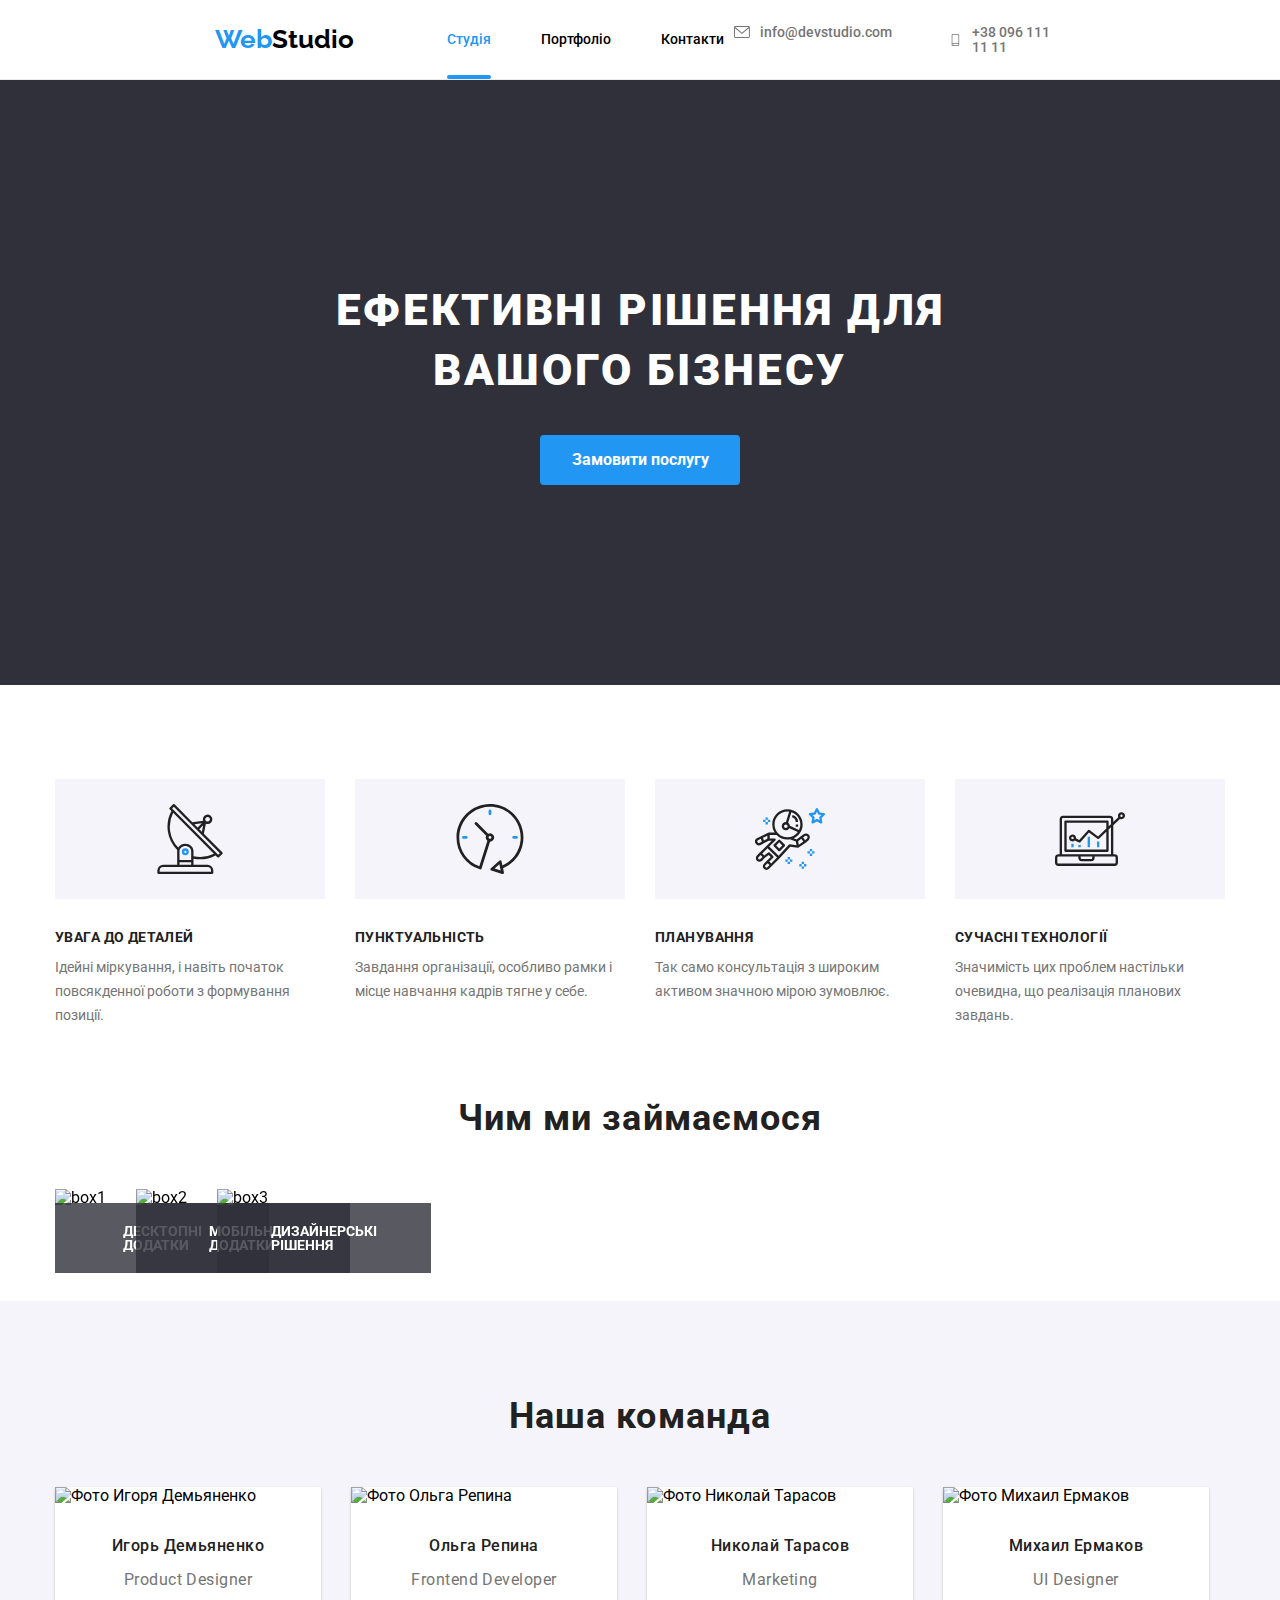
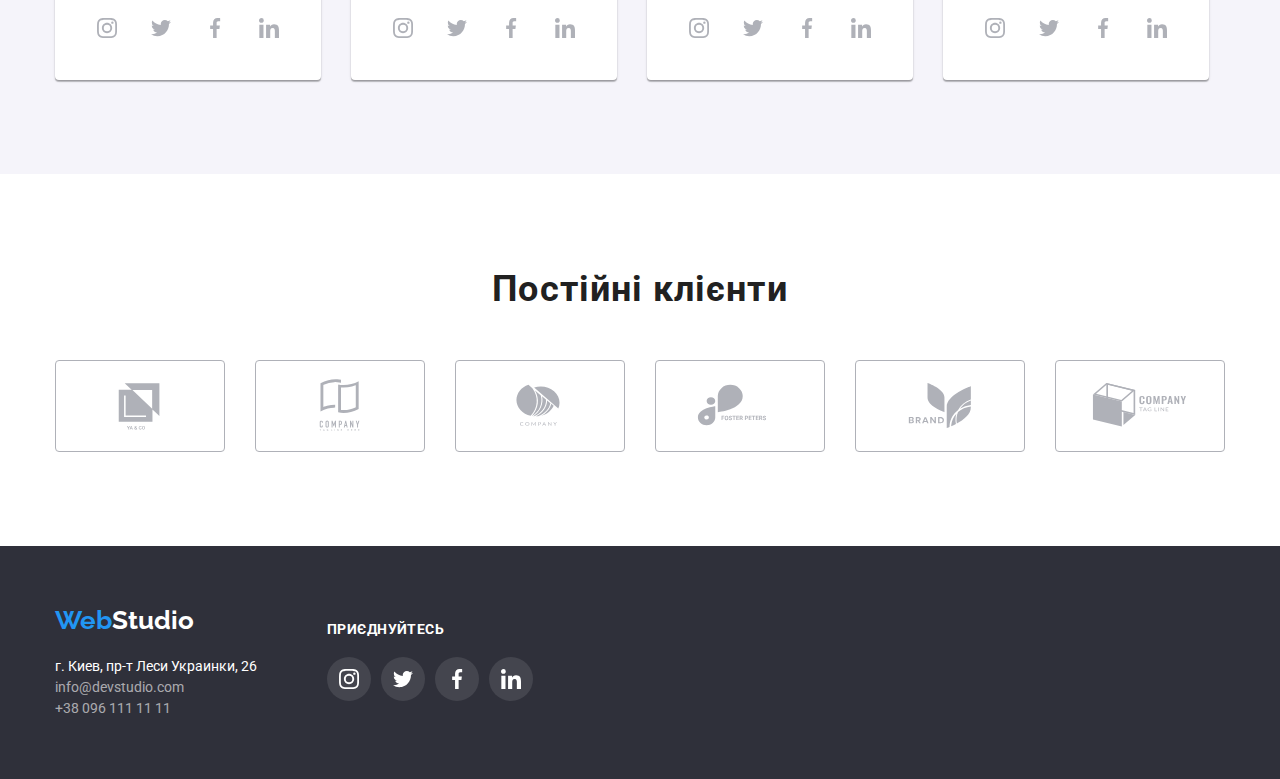
==== commit c57a0c24: "ed" ====
--- a/index.html
+++ b/index.html
@@ -317,7 +317,7 @@
                   <ul class="social-list">
                     <li>
                       <a href="" class="social-link">
-                        <svg class="social-icon" width="20" height="20">
+                        <svg width="20" height="20" class="social-icon">
                           <use href="./img/sprite.svg#icon-instagram-2"></use>
                         </svg>
                       </a>
--- a/css/style.css
+++ b/css/style.css
@@ -418,7 +418,7 @@
 .social-link {
   display: flex;
   width: 44px;
-  background-color: white;
+  background-color: var(--white-main-color);
   height: 44px;
   border-radius: 50%;
   justify-content: center;
@@ -428,17 +428,17 @@
 /* клас SVG */
 
 .social-icon {
-  fill: var(--color-link);
+  fill: var(--icon-fill-color);
   transition: fill 250ms cubic-bezier(0.4, 0, 0.2, 1);
 }
 .social-link:focus,
 .social-link:hover {
   background-color: var(--logo-color);
+  fill: var(--white-main-color);
 }
 .social-link:focus .social-icon,
 .social-link:hover .social-icon {
   fill: var(--white-main-color);
-  transition: fill 250ms cubic-bezier(0.4, 0, 0.2, 1);
 }
 
 /* --------------кінець класу постер---------- */
